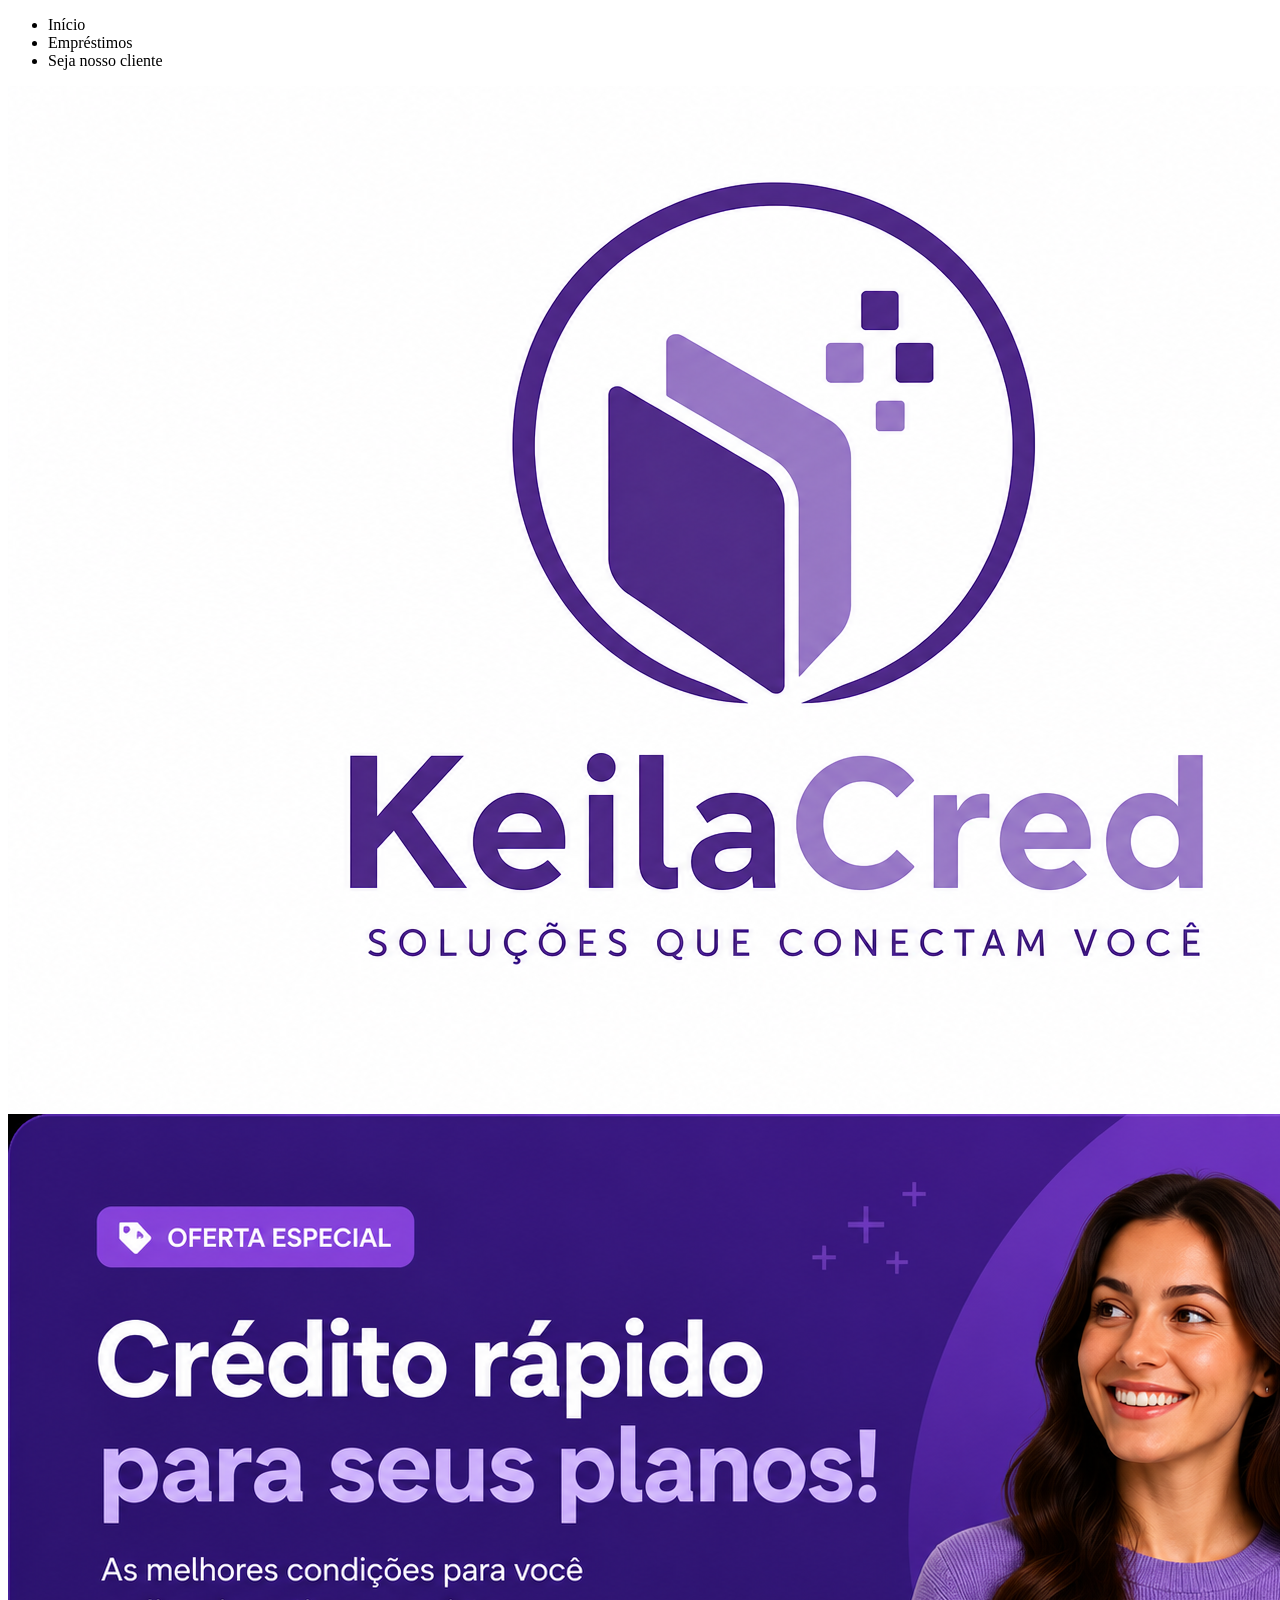
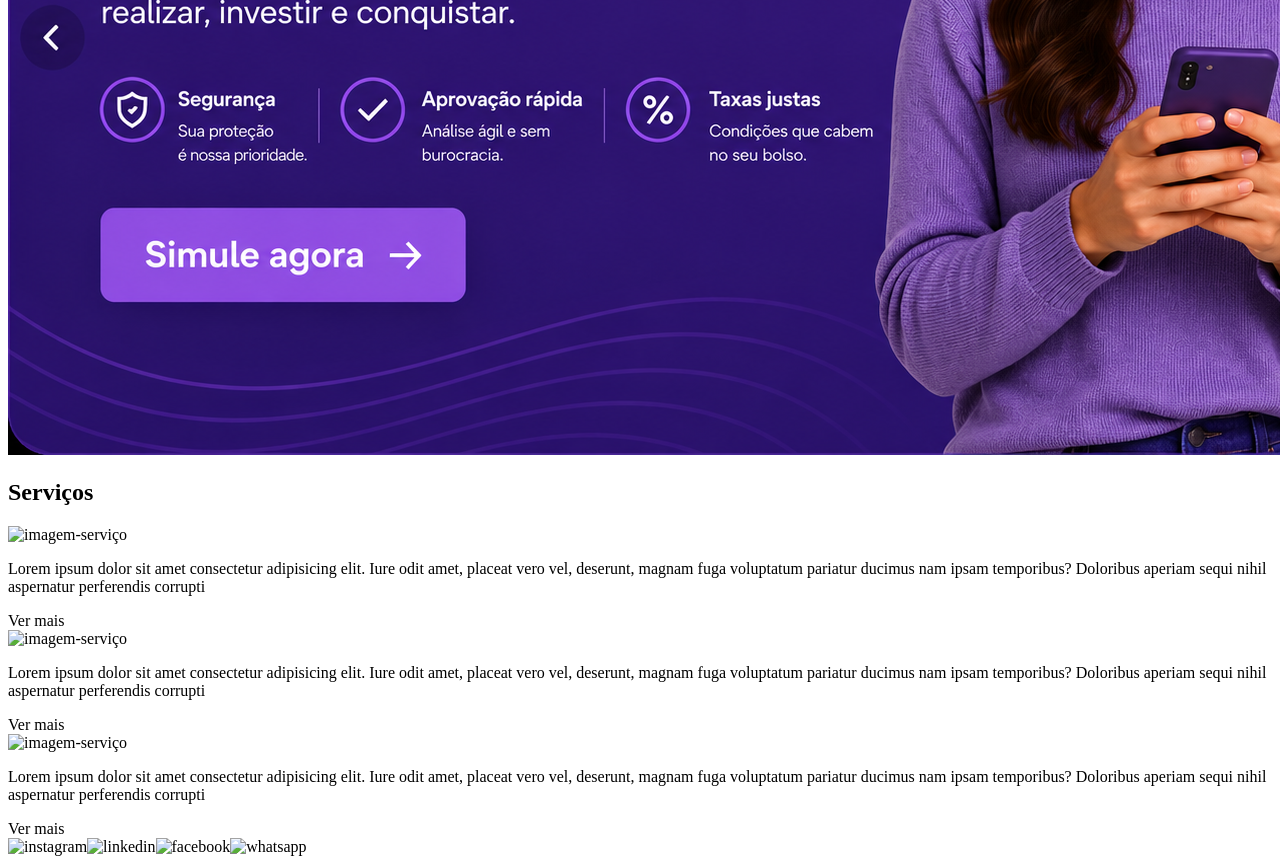
==== index.html @ 92715d55 "HTML da página inicial + diretório de imagens" ====
<!DOCTYPE html>
<html lang="pt-br">
  <head>
    <meta charset="UTF-8" />
    <meta name="viewport" content="width=device-width, initial-scale=1.0" />
    <title>Document</title>
    <link rel="stylesheet" href="styles.css" />
  </head>
  <body>
    <div class="container">
      <aside>
        <nav>
          <ul>
            <li>Início</li>
            <li>Empréstimos</li>
            <li>Seja nosso cliente</li>
          </ul>
        </nav>
      </aside>

      <main>
        <header>
          <div class="logo">
            <img src="./img/logo.png" alt="logo" />
          </div>
        </header>

        <div class="destaques">
          <img src="./img/banner.png" alt="destaques" />
        </div>

        <h2>Serviços</h2>

        <div class="box-servicos">
          <article>
            <img src="" alt="imagem-serviço" />
            <p>
              Lorem ipsum dolor sit amet consectetur adipisicing elit. Iure odit
              amet, placeat vero vel, deserunt, magnam fuga voluptatum pariatur
              ducimus nam ipsam temporibus? Doloribus aperiam sequi nihil
              aspernatur perferendis corrupti
            </p>
            <span>Ver mais</span>
          </article>
          <article>
            <img src="" alt="imagem-serviço" />
            <p>
              Lorem ipsum dolor sit amet consectetur adipisicing elit. Iure odit
              amet, placeat vero vel, deserunt, magnam fuga voluptatum pariatur
              ducimus nam ipsam temporibus? Doloribus aperiam sequi nihil
              aspernatur perferendis corrupti
            </p>
            <span>Ver mais</span>
          </article>
          <article class="servico">
            <img src="" alt="imagem-serviço" />
            <p>
              Lorem ipsum dolor sit amet consectetur adipisicing elit. Iure odit
              amet, placeat vero vel, deserunt, magnam fuga voluptatum pariatur
              ducimus nam ipsam temporibus? Doloribus aperiam sequi nihil
              aspernatur perferendis corrupti
            </p>
            <span>Ver mais</span>
          </article>
        </div>

        <footer>
          <img src="" alt="instagram" /><img src="" alt="linkedin" /><img
            src=""
            alt="facebook"
          /><img src="" alt="whatsapp" />
        </footer>
      </main>
    </div>
  </body>
</html>
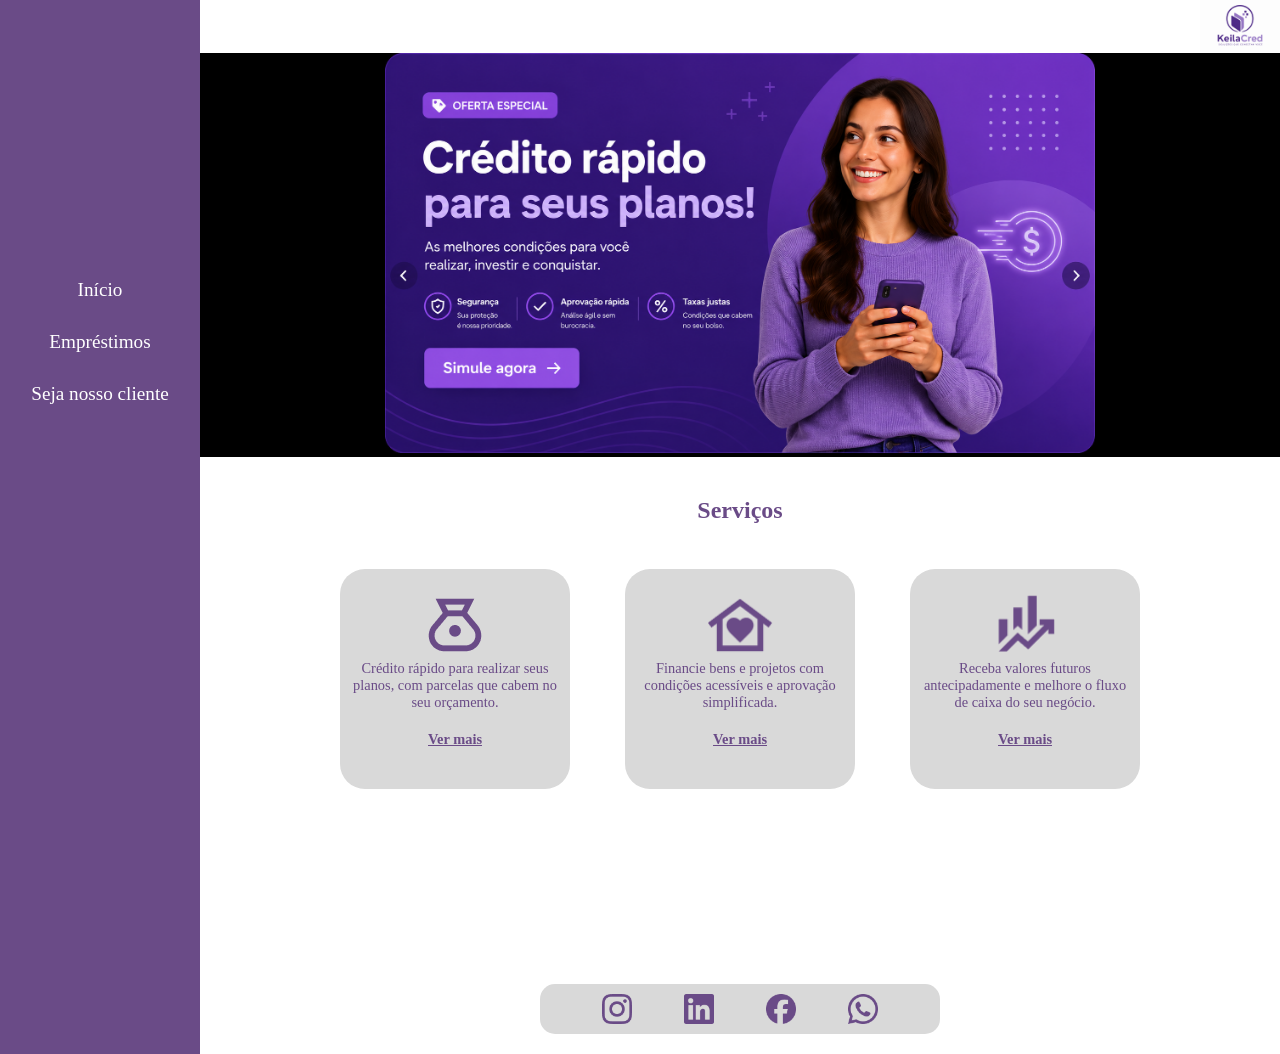
==== commit 8491ed1b: "fiz a estilização da página inicial" ====
--- a/index.html
+++ b/index.html
@@ -19,11 +19,9 @@
       </aside>
 
       <main>
-        <header>
-          <div class="logo">
-            <img src="./img/logo.png" alt="logo" />
-          </div>
-        </header>
+        <div class="logo">
+          <img src="./img/logo.png" alt="logo" />
+        </div>
 
         <div class="destaques">
           <img src="./img/banner.png" alt="destaques" />
@@ -33,42 +31,36 @@
 
         <div class="box-servicos">
           <article>
-            <img src="" alt="imagem-serviço" />
+            <img src="./img/saco-dinheiro.png" alt="empréstimo" />
             <p>
-              Lorem ipsum dolor sit amet consectetur adipisicing elit. Iure odit
-              amet, placeat vero vel, deserunt, magnam fuga voluptatum pariatur
-              ducimus nam ipsam temporibus? Doloribus aperiam sequi nihil
-              aspernatur perferendis corrupti
+              Crédito rápido para realizar seus planos, com parcelas que cabem
+              no seu orçamento.
             </p>
             <span>Ver mais</span>
           </article>
           <article>
-            <img src="" alt="imagem-serviço" />
+            <img src="./img/financiamento.png" alt="financiamento" />
             <p>
-              Lorem ipsum dolor sit amet consectetur adipisicing elit. Iure odit
-              amet, placeat vero vel, deserunt, magnam fuga voluptatum pariatur
-              ducimus nam ipsam temporibus? Doloribus aperiam sequi nihil
-              aspernatur perferendis corrupti
+              Financie bens e projetos com condições acessíveis e aprovação
+              simplificada.
             </p>
             <span>Ver mais</span>
           </article>
           <article class="servico">
-            <img src="" alt="imagem-serviço" />
+            <img src="./img/grafico-subindo.png" alt="recebíveis" />
             <p>
-              Lorem ipsum dolor sit amet consectetur adipisicing elit. Iure odit
-              amet, placeat vero vel, deserunt, magnam fuga voluptatum pariatur
-              ducimus nam ipsam temporibus? Doloribus aperiam sequi nihil
-              aspernatur perferendis corrupti
+              Receba valores futuros antecipadamente e melhore o fluxo de caixa
+              do seu negócio.
             </p>
             <span>Ver mais</span>
           </article>
         </div>
 
         <footer>
-          <img src="" alt="instagram" /><img src="" alt="linkedin" /><img
-            src=""
-            alt="facebook"
-          /><img src="" alt="whatsapp" />
+          <img src="./img/instagram.png" alt="instagram" />
+          <img src="./img/linkedin.png" alt="linkedin" />
+          <img src="./img/facebook.png" alt="facebook" />
+          <img src="./img/whatsapp.png" alt="whatsapp" />
         </footer>
       </main>
     </div>
--- a/styles.css
+++ b/styles.css
@@ -0,0 +1,122 @@
+*{
+    margin: 0;
+    padding: 0;
+    list-style-type: none;
+    box-sizing: border-box;
+}
+
+.logo{
+    text-align: end;
+    line-height: 0;
+}
+
+.logo img{
+    width: 80px;
+}
+
+.container{
+    display: flex;
+    
+}
+
+aside{
+    background-color: #6A4B87;
+    width: 200px;
+    display: flex;
+    align-items: center;
+    justify-content: center;
+    min-height: 100vh;
+}
+
+nav{
+    width: 100%;
+    height: 50%;
+}
+
+
+nav ul li{
+    font-size: 1.2rem;
+    color: white;
+    padding: 15px;
+    text-align: center;
+}
+
+nav ul li:hover{
+    background-color: #A683C6;
+    transition: ease-in-out 0.7s;
+    cursor: pointer;
+}
+
+.destaques{
+    text-align: center;
+    background-color: #000000;
+}
+.destaques img{
+    height: 400px;
+}
+
+h2{
+    color: #6A4B87;
+    text-align: center;
+    margin: 40px;
+}
+
+.box-servicos{
+    width: 900px;
+    min-height: 400px;
+    font-size: 0.9rem;
+    margin: 10px auto;  
+    display: flex;
+    justify-content: space-evenly;
+}
+
+.box-servicos article{
+    width: 230px;
+    height: 220px;
+    background-color: #D9D9D9;
+    border-radius: 25px;
+    margin: 5px;
+    display: flex;
+    flex-direction: column;
+    align-items: center;
+    justify-content: center;    
+}
+
+.box-servicos article img{
+    width: 70px;
+}
+
+.box-servicos article p{
+    text-align: center;
+    color: #6A4B87;
+    margin: 0 10px;
+}
+
+.box-servicos article span{
+    text-align: center;
+    color: #6A4B87;
+    font-weight: bold;
+    text-decoration: underline;
+    cursor: pointer;
+    margin: 20px;
+}
+
+
+main{
+    flex: 1;
+}
+
+footer{
+    width: 400px;
+    display: flex;
+    justify-content: space-evenly;
+    margin: 20px auto;
+    padding: 10px;
+    background-color: #D9D9D9;
+    border-radius: 15px;
+}
+
+footer img{
+   width: 30px;
+   cursor: pointer;
+}
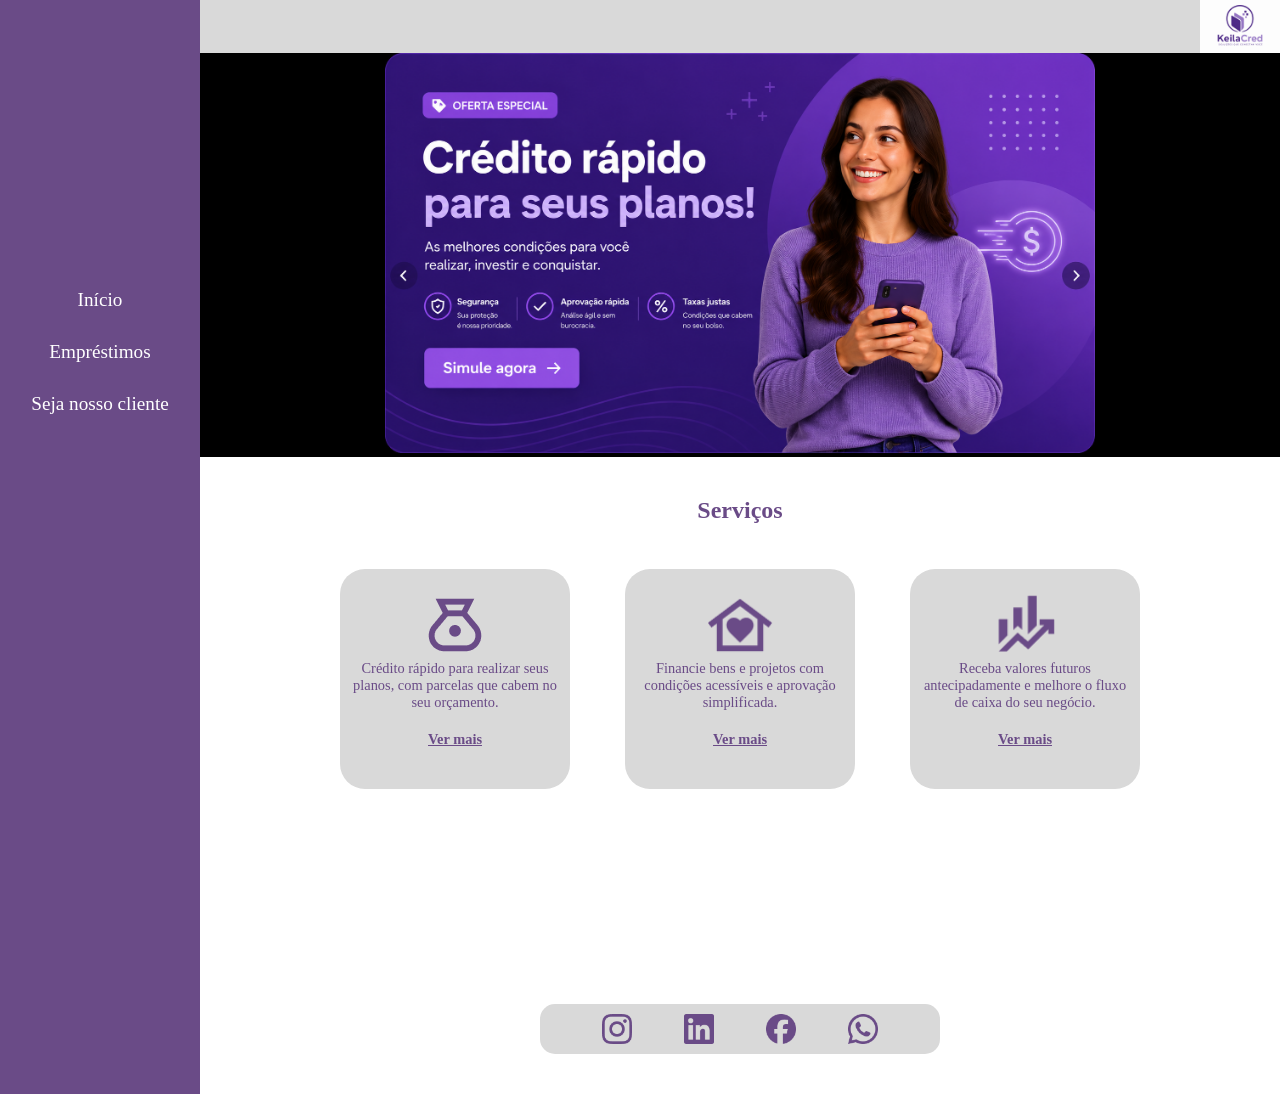
==== commit f7503551: "pagina de empréstimos" ====
--- a/index.html
+++ b/index.html
@@ -3,7 +3,7 @@
   <head>
     <meta charset="UTF-8" />
     <meta name="viewport" content="width=device-width, initial-scale=1.0" />
-    <title>Document</title>
+    <title>Página Inicial</title>
     <link rel="stylesheet" href="styles.css" />
   </head>
   <body>
@@ -11,9 +11,9 @@
       <aside>
         <nav>
           <ul>
-            <li>Início</li>
-            <li>Empréstimos</li>
-            <li>Seja nosso cliente</li>
+            <li><a href="index.html">Início</a></li>
+            <li><a href="emprestimos.html">Empréstimos</a></li>
+            <li><a href="sejanossocliente.html">Seja nosso cliente</a></li>
           </ul>
         </nav>
       </aside>
--- a/styles.css
+++ b/styles.css
@@ -1,13 +1,13 @@
 *{
     margin: 0;
-    padding: 0;
-    list-style-type: none;
+    padding: 0;    
     box-sizing: border-box;
 }
 
 .logo{
     text-align: end;
     line-height: 0;
+    background-color: #D9D9D9;
 }
 
 .logo img{
@@ -45,6 +45,11 @@
     background-color: #A683C6;
     transition: ease-in-out 0.7s;
     cursor: pointer;
+}
+
+nav ul li a{
+    text-decoration: none;
+    color: white;
 }
 
 .destaques{
@@ -110,7 +115,7 @@
     width: 400px;
     display: flex;
     justify-content: space-evenly;
-    margin: 20px auto;
+    margin: 40px auto;
     padding: 10px;
     background-color: #D9D9D9;
     border-radius: 15px;
@@ -119,4 +124,127 @@
 footer img{
    width: 30px;
    cursor: pointer;
-}+}
+
+.box-emprestimos{
+    width: 600px;
+    min-height: 220px;
+    font-size: 0.9rem;
+    margin: 10px auto;  
+    display: flex;
+    justify-content: space-evenly;
+}
+
+.box-emprestimos article{
+    width: 230px;
+    height: 170px;
+    background-color: #D9D9D9;
+    border-radius: 25px;
+    display: flex;
+    flex-direction: column;
+    align-items: center;
+    justify-content: center;    
+}
+
+.box-emprestimos article p{
+    text-align: center;
+    color: #6A4B87;
+    margin: 10px;
+}
+
+.box-emprestimos article span{
+    text-align: center;
+    color: #6A4B87;
+    font-weight: bold;
+    cursor: pointer;
+}
+
+h3{
+    color: #6A4B87;
+    text-align: center;
+    margin-top: 50px;
+    margin-bottom: 10px;
+    padding: 10px;
+}
+
+.simulador{
+    width: 450px;
+    margin: 30px auto;
+    padding: 30px;
+    border-radius: 15px;
+
+    display: flex;
+    flex-direction: column;
+    gap: 20px;
+    color: #6A4B87;
+    background-color: #D9D9D9;
+}
+
+.simulador select{
+    width: 180px;
+    padding: 6px;
+    border-radius: 10px;
+    color:#6A4B87
+}
+
+
+button, button a{
+    background-color: #6A4B87;
+    color: rgb(255, 255, 255);
+    cursor: pointer;
+    padding: 10px;
+    border-radius: 5px;
+    border: none;
+    text-decoration: none;
+    width: 200px;
+    margin: 10px auto;
+}
+
+.campo{
+    display: flex;
+    flex-direction: column;
+    gap: 8px;
+    margin-left: 105px;
+}
+
+input[type="radio"] {
+    accent-color: #6A4B87;
+}
+
+#consignado{
+    margin-left: 30px;
+}
+
+.resultado {
+    width: 180px;
+    padding: 5px;
+    border: 1px solid #B9A8C7;
+    background-color: white;
+    color: #6A4B87;
+}
+
+.faq{
+    width: 450px;
+    min-height: 300px;
+    margin: 30px auto;
+}
+details {
+    margin-bottom: 10px;
+    border-radius: 2px;
+    overflow: hidden;
+}
+
+summary {
+    background-color: #6A4B87;
+    color: white;
+    padding: 15px;
+    cursor: pointer;
+    font-weight: bold;
+}
+
+details p {
+    padding: 15px;
+    border: 1px solid #B9A8C7;
+    background-color: #D9D9D9;
+    color: #6A4B87;
+}
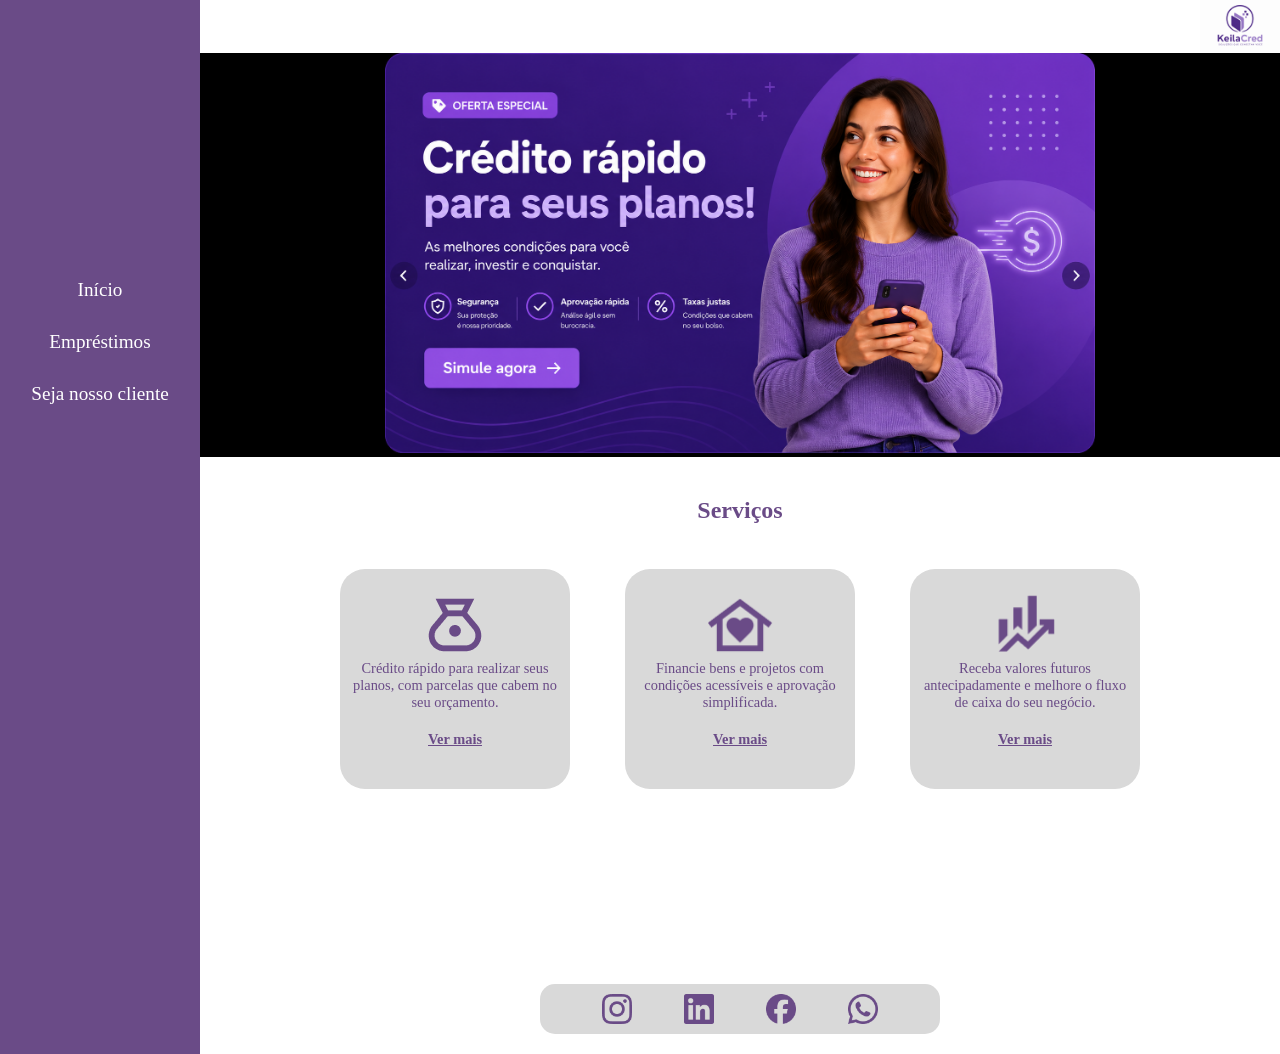
==== commit 722b6cab: "Merge pull request #1 from keilapassos/estilizacao fiz a estilização da página inicial" ====
--- a/index.html
+++ b/index.html
@@ -3,7 +3,7 @@
   <head>
     <meta charset="UTF-8" />
     <meta name="viewport" content="width=device-width, initial-scale=1.0" />
-    <title>Página Inicial</title>
+    <title>Document</title>
     <link rel="stylesheet" href="styles.css" />
   </head>
   <body>
@@ -11,9 +11,9 @@
       <aside>
         <nav>
           <ul>
-            <li><a href="index.html">Início</a></li>
-            <li><a href="emprestimos.html">Empréstimos</a></li>
-            <li><a href="sejanossocliente.html">Seja nosso cliente</a></li>
+            <li>Início</li>
+            <li>Empréstimos</li>
+            <li>Seja nosso cliente</li>
           </ul>
         </nav>
       </aside>
--- a/styles.css
+++ b/styles.css
@@ -1,13 +1,13 @@
 *{
     margin: 0;
-    padding: 0;    
+    padding: 0;
+    list-style-type: none;
     box-sizing: border-box;
 }
 
 .logo{
     text-align: end;
     line-height: 0;
-    background-color: #D9D9D9;
 }
 
 .logo img{
@@ -45,11 +45,6 @@
     background-color: #A683C6;
     transition: ease-in-out 0.7s;
     cursor: pointer;
-}
-
-nav ul li a{
-    text-decoration: none;
-    color: white;
 }
 
 .destaques{
@@ -115,7 +110,7 @@
     width: 400px;
     display: flex;
     justify-content: space-evenly;
-    margin: 40px auto;
+    margin: 20px auto;
     padding: 10px;
     background-color: #D9D9D9;
     border-radius: 15px;
@@ -124,127 +119,4 @@
 footer img{
    width: 30px;
    cursor: pointer;
-}
-
-.box-emprestimos{
-    width: 600px;
-    min-height: 220px;
-    font-size: 0.9rem;
-    margin: 10px auto;  
-    display: flex;
-    justify-content: space-evenly;
-}
-
-.box-emprestimos article{
-    width: 230px;
-    height: 170px;
-    background-color: #D9D9D9;
-    border-radius: 25px;
-    display: flex;
-    flex-direction: column;
-    align-items: center;
-    justify-content: center;    
-}
-
-.box-emprestimos article p{
-    text-align: center;
-    color: #6A4B87;
-    margin: 10px;
-}
-
-.box-emprestimos article span{
-    text-align: center;
-    color: #6A4B87;
-    font-weight: bold;
-    cursor: pointer;
-}
-
-h3{
-    color: #6A4B87;
-    text-align: center;
-    margin-top: 50px;
-    margin-bottom: 10px;
-    padding: 10px;
-}
-
-.simulador{
-    width: 450px;
-    margin: 30px auto;
-    padding: 30px;
-    border-radius: 15px;
-
-    display: flex;
-    flex-direction: column;
-    gap: 20px;
-    color: #6A4B87;
-    background-color: #D9D9D9;
-}
-
-.simulador select{
-    width: 180px;
-    padding: 6px;
-    border-radius: 10px;
-    color:#6A4B87
-}
-
-
-button, button a{
-    background-color: #6A4B87;
-    color: rgb(255, 255, 255);
-    cursor: pointer;
-    padding: 10px;
-    border-radius: 5px;
-    border: none;
-    text-decoration: none;
-    width: 200px;
-    margin: 10px auto;
-}
-
-.campo{
-    display: flex;
-    flex-direction: column;
-    gap: 8px;
-    margin-left: 105px;
-}
-
-input[type="radio"] {
-    accent-color: #6A4B87;
-}
-
-#consignado{
-    margin-left: 30px;
-}
-
-.resultado {
-    width: 180px;
-    padding: 5px;
-    border: 1px solid #B9A8C7;
-    background-color: white;
-    color: #6A4B87;
-}
-
-.faq{
-    width: 450px;
-    min-height: 300px;
-    margin: 30px auto;
-}
-details {
-    margin-bottom: 10px;
-    border-radius: 2px;
-    overflow: hidden;
-}
-
-summary {
-    background-color: #6A4B87;
-    color: white;
-    padding: 15px;
-    cursor: pointer;
-    font-weight: bold;
-}
-
-details p {
-    padding: 15px;
-    border: 1px solid #B9A8C7;
-    background-color: #D9D9D9;
-    color: #6A4B87;
-}
+}
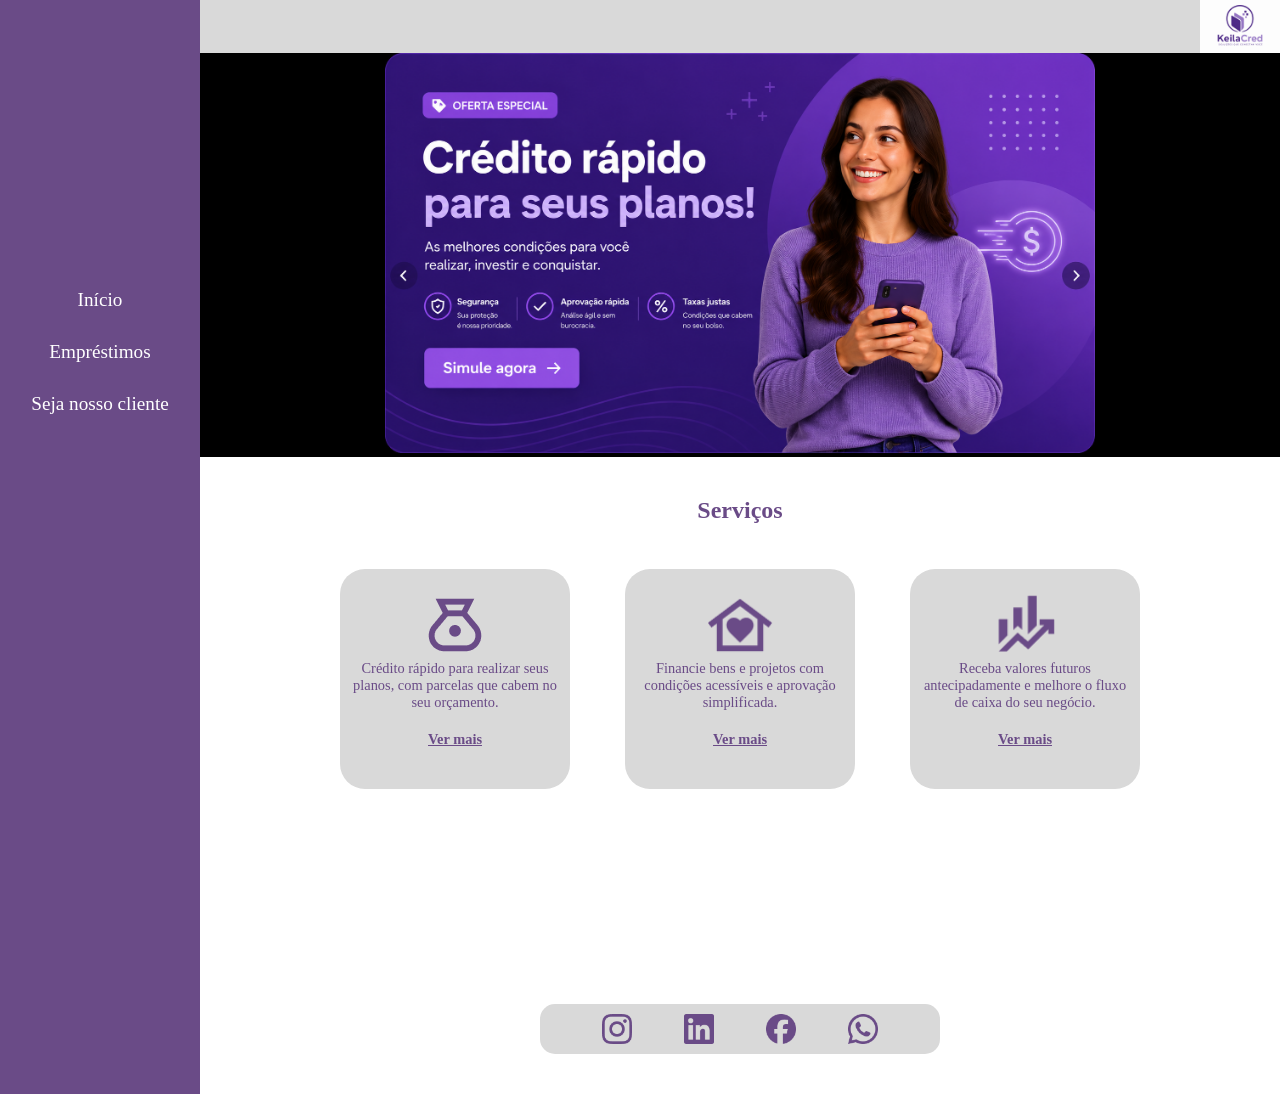
==== commit 32e8b4bd: "Merge pull request #2 from keilapassos/emprestimos pagina de empréstimos" ====
--- a/index.html
+++ b/index.html
@@ -3,7 +3,7 @@
   <head>
     <meta charset="UTF-8" />
     <meta name="viewport" content="width=device-width, initial-scale=1.0" />
-    <title>Document</title>
+    <title>Página Inicial</title>
     <link rel="stylesheet" href="styles.css" />
   </head>
   <body>
@@ -11,9 +11,9 @@
       <aside>
         <nav>
           <ul>
-            <li>Início</li>
-            <li>Empréstimos</li>
-            <li>Seja nosso cliente</li>
+            <li><a href="index.html">Início</a></li>
+            <li><a href="emprestimos.html">Empréstimos</a></li>
+            <li><a href="sejanossocliente.html">Seja nosso cliente</a></li>
           </ul>
         </nav>
       </aside>
--- a/styles.css
+++ b/styles.css
@@ -1,13 +1,13 @@
 *{
     margin: 0;
-    padding: 0;
-    list-style-type: none;
+    padding: 0;    
     box-sizing: border-box;
 }
 
 .logo{
     text-align: end;
     line-height: 0;
+    background-color: #D9D9D9;
 }
 
 .logo img{
@@ -45,6 +45,11 @@
     background-color: #A683C6;
     transition: ease-in-out 0.7s;
     cursor: pointer;
+}
+
+nav ul li a{
+    text-decoration: none;
+    color: white;
 }
 
 .destaques{
@@ -110,7 +115,7 @@
     width: 400px;
     display: flex;
     justify-content: space-evenly;
-    margin: 20px auto;
+    margin: 40px auto;
     padding: 10px;
     background-color: #D9D9D9;
     border-radius: 15px;
@@ -119,4 +124,127 @@
 footer img{
    width: 30px;
    cursor: pointer;
-}+}
+
+.box-emprestimos{
+    width: 600px;
+    min-height: 220px;
+    font-size: 0.9rem;
+    margin: 10px auto;  
+    display: flex;
+    justify-content: space-evenly;
+}
+
+.box-emprestimos article{
+    width: 230px;
+    height: 170px;
+    background-color: #D9D9D9;
+    border-radius: 25px;
+    display: flex;
+    flex-direction: column;
+    align-items: center;
+    justify-content: center;    
+}
+
+.box-emprestimos article p{
+    text-align: center;
+    color: #6A4B87;
+    margin: 10px;
+}
+
+.box-emprestimos article span{
+    text-align: center;
+    color: #6A4B87;
+    font-weight: bold;
+    cursor: pointer;
+}
+
+h3{
+    color: #6A4B87;
+    text-align: center;
+    margin-top: 50px;
+    margin-bottom: 10px;
+    padding: 10px;
+}
+
+.simulador{
+    width: 450px;
+    margin: 30px auto;
+    padding: 30px;
+    border-radius: 15px;
+
+    display: flex;
+    flex-direction: column;
+    gap: 20px;
+    color: #6A4B87;
+    background-color: #D9D9D9;
+}
+
+.simulador select{
+    width: 180px;
+    padding: 6px;
+    border-radius: 10px;
+    color:#6A4B87
+}
+
+
+button, button a{
+    background-color: #6A4B87;
+    color: rgb(255, 255, 255);
+    cursor: pointer;
+    padding: 10px;
+    border-radius: 5px;
+    border: none;
+    text-decoration: none;
+    width: 200px;
+    margin: 10px auto;
+}
+
+.campo{
+    display: flex;
+    flex-direction: column;
+    gap: 8px;
+    margin-left: 105px;
+}
+
+input[type="radio"] {
+    accent-color: #6A4B87;
+}
+
+#consignado{
+    margin-left: 30px;
+}
+
+.resultado {
+    width: 180px;
+    padding: 5px;
+    border: 1px solid #B9A8C7;
+    background-color: white;
+    color: #6A4B87;
+}
+
+.faq{
+    width: 450px;
+    min-height: 300px;
+    margin: 30px auto;
+}
+details {
+    margin-bottom: 10px;
+    border-radius: 2px;
+    overflow: hidden;
+}
+
+summary {
+    background-color: #6A4B87;
+    color: white;
+    padding: 15px;
+    cursor: pointer;
+    font-weight: bold;
+}
+
+details p {
+    padding: 15px;
+    border: 1px solid #B9A8C7;
+    background-color: #D9D9D9;
+    color: #6A4B87;
+}
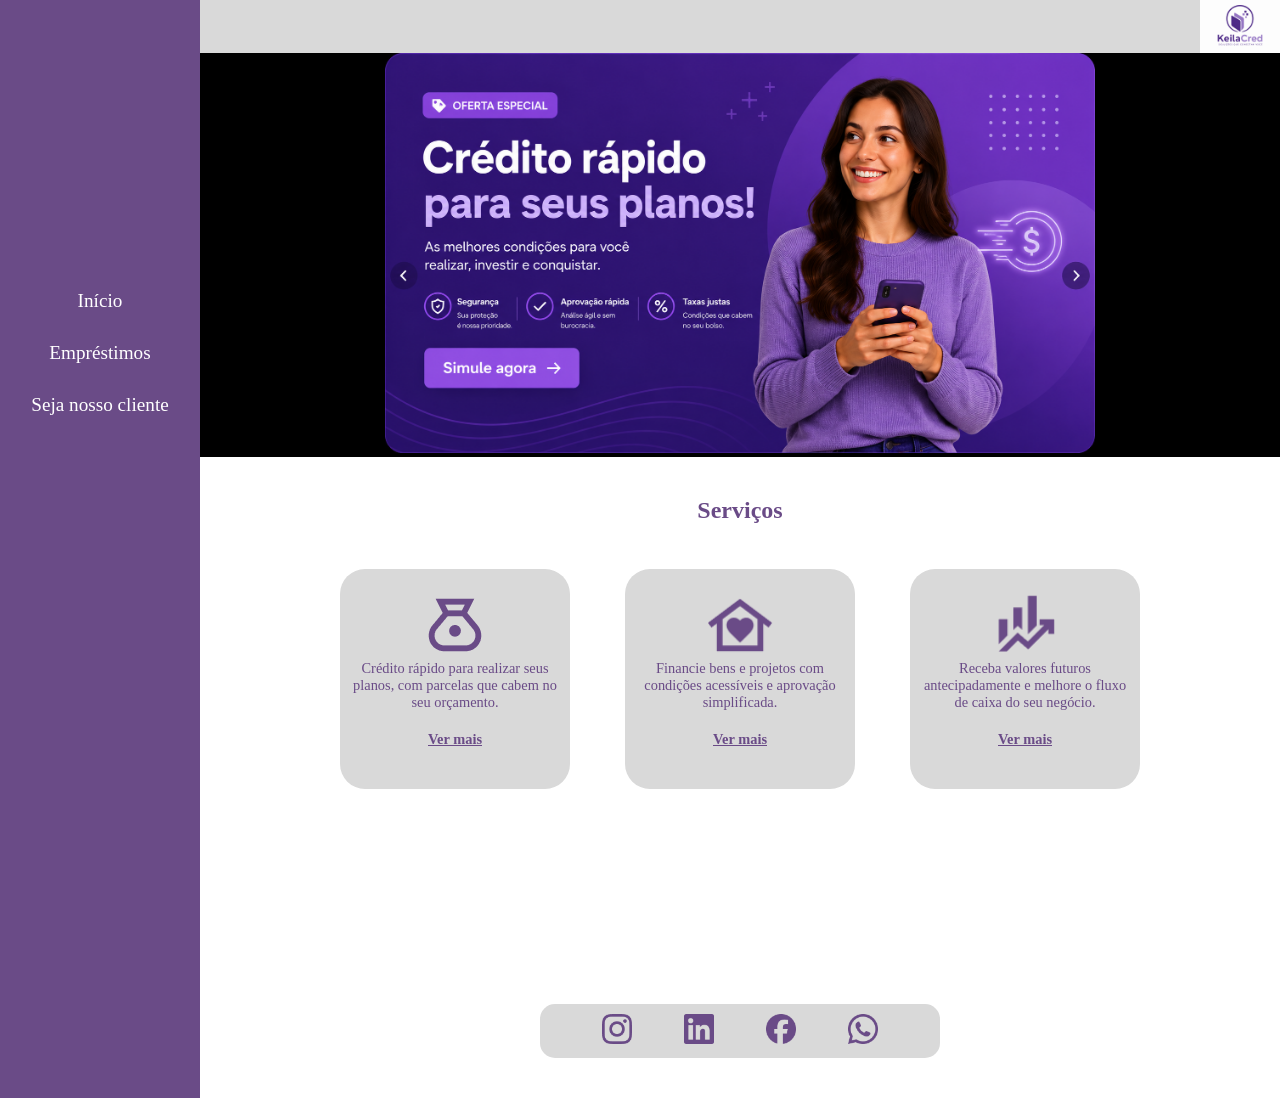
==== commit 39b91977: "Fiz a página sejacliente.html e a estilizei. Fiz alterações em estilizações e links de outras página" ====
--- a/index.html
+++ b/index.html
@@ -13,7 +13,7 @@
           <ul>
             <li><a href="index.html">Início</a></li>
             <li><a href="emprestimos.html">Empréstimos</a></li>
-            <li><a href="sejanossocliente.html">Seja nosso cliente</a></li>
+            <li><a href="sejacliente.html">Seja nosso cliente</a></li>
           </ul>
         </nav>
       </aside>
@@ -36,7 +36,7 @@
               Crédito rápido para realizar seus planos, com parcelas que cabem
               no seu orçamento.
             </p>
-            <span>Ver mais</span>
+            <span><a href="#">Ver mais</a></span>
           </article>
           <article>
             <img src="./img/financiamento.png" alt="financiamento" />
@@ -44,7 +44,7 @@
               Financie bens e projetos com condições acessíveis e aprovação
               simplificada.
             </p>
-            <span>Ver mais</span>
+            <span><a href="#">Ver mais</a></span>
           </article>
           <article class="servico">
             <img src="./img/grafico-subindo.png" alt="recebíveis" />
@@ -52,15 +52,15 @@
               Receba valores futuros antecipadamente e melhore o fluxo de caixa
               do seu negócio.
             </p>
-            <span>Ver mais</span>
+            <span><a href="#">Ver mais</a></span>
           </article>
         </div>
 
         <footer>
-          <img src="./img/instagram.png" alt="instagram" />
-          <img src="./img/linkedin.png" alt="linkedin" />
-          <img src="./img/facebook.png" alt="facebook" />
-          <img src="./img/whatsapp.png" alt="whatsapp" />
+          <a href="#"><img src="./img/instagram.png" alt="instagram" /></a>
+          <a href="#"><img src="./img/linkedin.png" alt="linkedin" /></a>
+          <a href="#"><img src="./img/facebook.png" alt="facebook" /></a>
+          <a href="#"><img src="./img/whatsapp.png" alt="whatsapp" /></a>
         </footer>
       </main>
     </div>
--- a/styles.css
+++ b/styles.css
@@ -97,7 +97,7 @@
     margin: 0 10px;
 }
 
-.box-servicos article span{
+.box-servicos article span, .box-servicos article span a{
     text-align: center;
     color: #6A4B87;
     font-weight: bold;
@@ -105,7 +105,6 @@
     cursor: pointer;
     margin: 20px;
 }
-
 
 main{
     flex: 1;
@@ -248,3 +247,56 @@
     background-color: #D9D9D9;
     color: #6A4B87;
 }
+
+/*  */
+
+.banner{
+    background-color: #000000;
+}
+.banner img{
+    height: 400px;
+    display: block;
+    margin: 0 auto;
+}
+
+.descricao-cliente{
+    background-color: #6A4B87;
+    color: white;
+    margin: 20px auto;
+    padding: 20px;
+    width: 800px;
+}
+
+.sejacliente{
+    width: 450px;
+    margin: 0 auto;
+    padding: 30px 0;
+    border-radius: 15px;
+
+    display: flex;
+    flex-direction: column;
+    gap: 20px;
+    color: #6A4B87;
+    background-color: #D9D9D9;
+    margin-bottom: 120px;
+}
+
+
+.sejacliente input[type="text"]{
+    width: 240px;
+    padding: 6px;
+    border-radius: 5px;
+    border: 1px solid #6A4B87;
+    color:#6A4B87
+}
+
+.sejacliente select{
+    width: 200px;
+    padding: 6px;
+    border-radius: 10px;
+    color:#6A4B87
+}
+
+.sejacliente #nao{
+    margin-left: 100px;
+}
